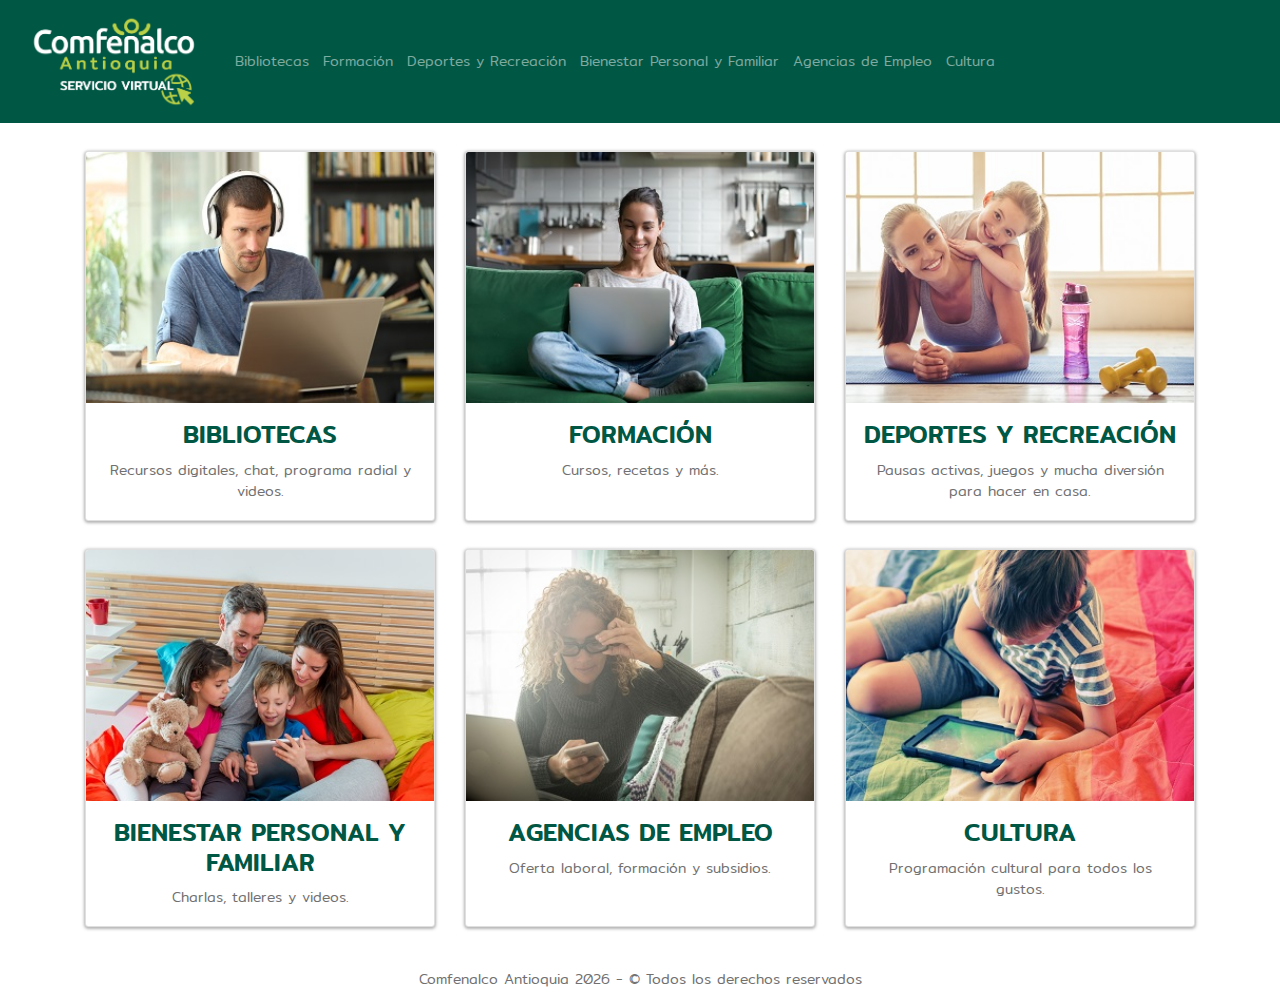
==== index.html @ d3c46226 "Add files via upload" ====
<!doctype html>
<html lang="es">
<head>
  <meta charset="utf-8">
  <meta http-equiv="X-UA-Compatible" content="IE=edge">
  <meta name="viewport" content="width=device-width, initial-scale=1, shrink-to-fit=no">
  <meta name="description" content="Servicios virtuales en educación, turismo, vivienda, compensación familiar, cultura y programas pensados para llevar bienestar a ti y a tu familia.">
  <meta name="author" content="carlos.gomez@comfenalcoantioquia.com">
  <meta name="robots" content="all,index,follow">
  <meta name="keywords" content="caja de compensacion,comfenalco,servicios virtuales comfenalco,programas familiares,educacion para la familia,recreacion comfenalco,cultura comfenalco">
  <link rel="icon" href="images/favicon.ico" type="image/x-icon">
    
  <title>Comfenalco Antioquia | Servicio Virtual</title>
  
  <!-- Properties for search engine -->
  <meta property="og:locale" content="es_ES">
  <meta property="og:title" content="Comfenalco Antioquia | Servicio Virtual">
  <meta property="og:description" content="Servicios virtuales en educación, turismo, vivienda, compensación familiar, cultura y programas pensados para llevar bienestar a ti y a tu familia.">
  <meta property="og:type" content="website">
  <meta property="og:site_name" content="Comfenalco Antioquia | Servicio Virtual">

  <!-- CSS styles -->
  <link rel="stylesheet" href="https://stackpath.bootstrapcdn.com/bootstrap/4.4.1/css/bootstrap.min.css" integrity="sha384-Vkoo8x4CGsO3+Hhxv8T/Q5PaXtkKtu6ug5TOeNV6gBiFeWPGFN9MuhOf23Q9Ifjh" crossorigin="anonymous">
  <link rel="stylesheet" href="css/style.css">
</head>
<body>
	<!-- Navigation -->
	<nav class="navbar navbar-expand-md navbar-dark bg-comfe mb-4">
		<a class="navbar-brand" href="#">
			<img src="images/logo.png" width="200px">
		</a>
		<button class="navbar-toggler" type="button" data-toggle="collapse" data-target="#navbarCollapse" aria-controls="navbarCollapse" aria-expanded="false" aria-label="Toggle navigation">
			<span class="navbar-toggler-icon"></span>
		</button>
		<div class="collapse navbar-collapse" id="navbarCollapse">
			<ul class="navbar-nav mr-auto">
				<li class="nav-item">
					<a class="nav-link" href="bibliotecas/index.html">Bibliotecas</a>
				</li>
				<li class="nav-item">
					<a class="nav-link" href="formacion/index.html">Formación</a>
				</li>
				<li class="nav-item">
					<a class="nav-link" href="deportes/index.html">Deportes y Recreación</a>
				</li>
				<li class="nav-item">
					<a class="nav-link" href="bienestar/index.html">Bienestar Personal y Familiar</a>
				</li>
				<li class="nav-item">
					<a class="nav-link" href="agenciaempleo/index.html">Agencias de Empleo</a>
				</li>
				<li class="nav-item">
					<a class="nav-link" href="cultura/index.html">Cultura</a>
				</li>
			</ul>
		</div>
	</nav>

	<!-- Page Content -->
	<main role="main" class="container">
		<div class="card-deck">
			<div class="card text-center mt-2 mb-4">				
				<a href="bibliotecas/index.html">
					<img class="card-img-top" src="images/bibliotecas.jpg">
				</a>
				<div class="card-body">
					<h3 class="card-title">Bibliotecas</h3>
					<p class="card-text">Recursos digitales, chat, programa radial y videos.</p>
				</div>
			</div>
			<div class="card text-center mt-2 mb-4">						
				<a href="formacion/index.html">
					<img class="card-img-top" src="images/formacion.jpg">
				</a>
				<div class="card-body">
					<h3 class="card-title">Formación</h3>
					<p class="card-text">Cursos, recetas y más.</p>
				</div>
			</div>
			<div class="card text-center mt-2 mb-4">
				<a href="deportes/index.html">			
					<img class="card-img-top" src="images/deportes.jpg">
				</a>
				<div class="card-body">
					<h3 class="card-title">Deportes y Recreación</h3>
					<p class="card-text">Pausas activas, juegos y mucha diversión para hacer en casa.</p>
				</div>
			</div>
			<div class="card text-center mt-2 mb-4">						
				<a href="bienestar/index.html">
					<img class="card-img-top" src="images/bienestar.jpg">
				<a/>
				<div class="card-body">
					<h3 class="card-title">Bienestar Personal y Familiar</h3>
					<p class="card-text">Charlas, talleres y videos.</p>
				</div>
			</div>
			<div class="card text-center mt-2 mb-4">
				<a href="agenciaempleo/index.html">			
					<img class="card-img-top" src="images/agenciaempleo.jpg">
				</a>
				<div class="card-body">
					<h3 class="card-title">Agencias de Empleo</h3>
					<p class="card-text">Oferta laboral, formación y subsidios.</p>
				</div>
			</div>
			<div class="card text-center mt-2 mb-4">
				<a href="cultura/index.html">			
					<img class="card-img-top" src="images/cultura.jpg">
				<a/>
				<div class="card-body">
					<h3 class="card-title">Cultura</h3>
					<p class="card-text">Programación cultural para todos los gustos.</p>
				</div>
			</div>
		</div>
	</div>
		
	<footer class="footer text-center mt-4">
		<p>Comfenalco Antioquia <script type="text/javascript">document.write(new Date().getFullYear());</script> - © Todos los derechos reservados</p>
	</footer>
	
	<!-- Global site tag (gtag.js) - Google Analytics -->
	<script async src="https://www.googletagmanager.com/gtag/js?id=UA-161746693-1"></script>
	<script>
		window.dataLayer = window.dataLayer || [];
		function gtag(){dataLayer.push(arguments);}
		gtag('js', new Date());
		gtag('config', 'UA-161746693-1');
	</script>
	
	<script src="https://code.jquery.com/jquery-3.4.1.slim.min.js" integrity="sha384-J6qa4849blE2+poT4WnyKhv5vZF5SrPo0iEjwBvKU7imGFAV0wwj1yYfoRSJoZ+n" crossorigin="anonymous"></script>
	<script src="https://cdn.jsdelivr.net/npm/popper.js@1.16.0/dist/umd/popper.min.js" integrity="sha384-Q6E9RHvbIyZFJoft+2mJbHaEWldlvI9IOYy5n3zV9zzTtmI3UksdQRVvoxMfooAo" crossorigin="anonymous"></script>
	<script src="https://stackpath.bootstrapcdn.com/bootstrap/4.4.1/js/bootstrap.min.js" integrity="sha384-wfSDF2E50Y2D1uUdj0O3uMBJnjuUD4Ih7YwaYd1iqfktj0Uod8GCExl3Og8ifwB6" crossorigin="anonymous"></script>
	<script src="js/main.js"></script>
</body>
</html>
---- css/style.css ----
@charset "UTF-8";
@font-face{font-family:Mitr-Bold;src:url(fonts/Mitr-Bold.ttf) format("truetype")}
@font-face{font-family:Mitr-Light;src:url(fonts/Mitr-Light.ttf) format("truetype")}
@font-face{font-family:Mitr-Medium;src:url(fonts/Mitr-Medium.ttf) format("truetype")}
@font-face{font-family:Mitr-Regular;src:url(fonts/Mitr-Regular.ttf) format("truetype")}

html, body {
	color: #707070;
	font-family: Mitr-Light;
	font-size: 14px;
}

.bg-comfe {
	background-color: #005744;
}

.card {
	min-width: 20rem;
	max-width: 25rem;
	-webkit-box-shadow: 0px 1px 3px 1px rgba(105, 105, 105, 0.5);
    -moz-box-shadow: 0px 1px 3px 1px rgba(105, 105, 105, 0.5);
    box-shadow: 0px 1px 3px 1px rgba(105, 105, 105, 0.5);
	-webkit-transition: all 0.5s ease;
    -o-transition: all 0.5s ease;
    transition: all 0.5s ease;
}

.card-title {
    color: #005744;
	text-transform: uppercase;
    font-family: Mitr-Medium;
}

.page-title {
    color: #005744;
    font-family: Mitr-Regular;
}
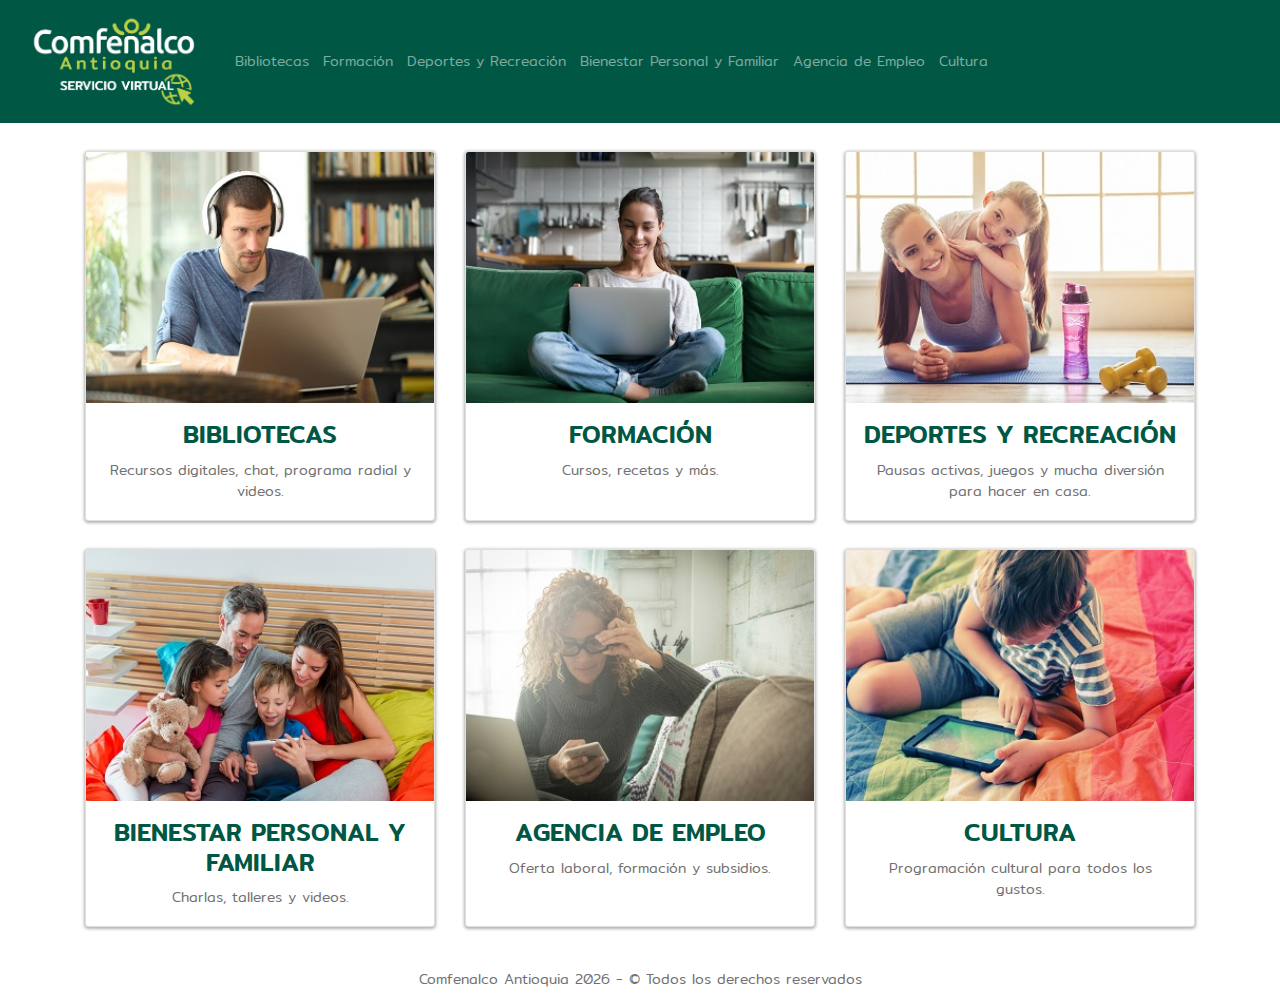
==== commit 7bf273a3: "Add files via upload" ====
--- a/index.html
+++ b/index.html
@@ -4,7 +4,7 @@
   <meta charset="utf-8">
   <meta http-equiv="X-UA-Compatible" content="IE=edge">
   <meta name="viewport" content="width=device-width, initial-scale=1, shrink-to-fit=no">
-  <meta name="description" content="Servicios virtuales en educación, turismo, vivienda, compensación familiar, cultura y programas pensados para llevar bienestar a ti y a tu familia.">
+  <meta name="description" content="Servicios virtuales en formación, deportes, recreación, bienestar personal y familiar, cultura y programas pensados para llevar bienestar a ti y a tu familia.">
   <meta name="author" content="carlos.gomez@comfenalcoantioquia.com">
   <meta name="robots" content="all,index,follow">
   <meta name="keywords" content="caja de compensacion,comfenalco,servicios virtuales comfenalco,programas familiares,educacion para la familia,recreacion comfenalco,cultura comfenalco">
@@ -15,7 +15,7 @@
   <!-- Properties for search engine -->
   <meta property="og:locale" content="es_ES">
   <meta property="og:title" content="Comfenalco Antioquia | Servicio Virtual">
-  <meta property="og:description" content="Servicios virtuales en educación, turismo, vivienda, compensación familiar, cultura y programas pensados para llevar bienestar a ti y a tu familia.">
+  <meta property="og:description" content="Servicios virtuales en formación, deportes, recreación, bienestar personal y familiar, cultura y programas pensados para llevar bienestar a ti y a tu familia.">
   <meta property="og:type" content="website">
   <meta property="og:site_name" content="Comfenalco Antioquia | Servicio Virtual">
 
@@ -47,7 +47,7 @@
 					<a class="nav-link" href="bienestar/index.html">Bienestar Personal y Familiar</a>
 				</li>
 				<li class="nav-item">
-					<a class="nav-link" href="agenciaempleo/index.html">Agencias de Empleo</a>
+					<a class="nav-link" href="agenciaempleo/index.html">Agencia de Empleo</a>
 				</li>
 				<li class="nav-item">
 					<a class="nav-link" href="cultura/index.html">Cultura</a>
@@ -100,7 +100,7 @@
 					<img class="card-img-top" src="images/agenciaempleo.jpg">
 				</a>
 				<div class="card-body">
-					<h3 class="card-title">Agencias de Empleo</h3>
+					<h3 class="card-title">Agencia de Empleo</h3>
 					<p class="card-text">Oferta laboral, formación y subsidios.</p>
 				</div>
 			</div>
